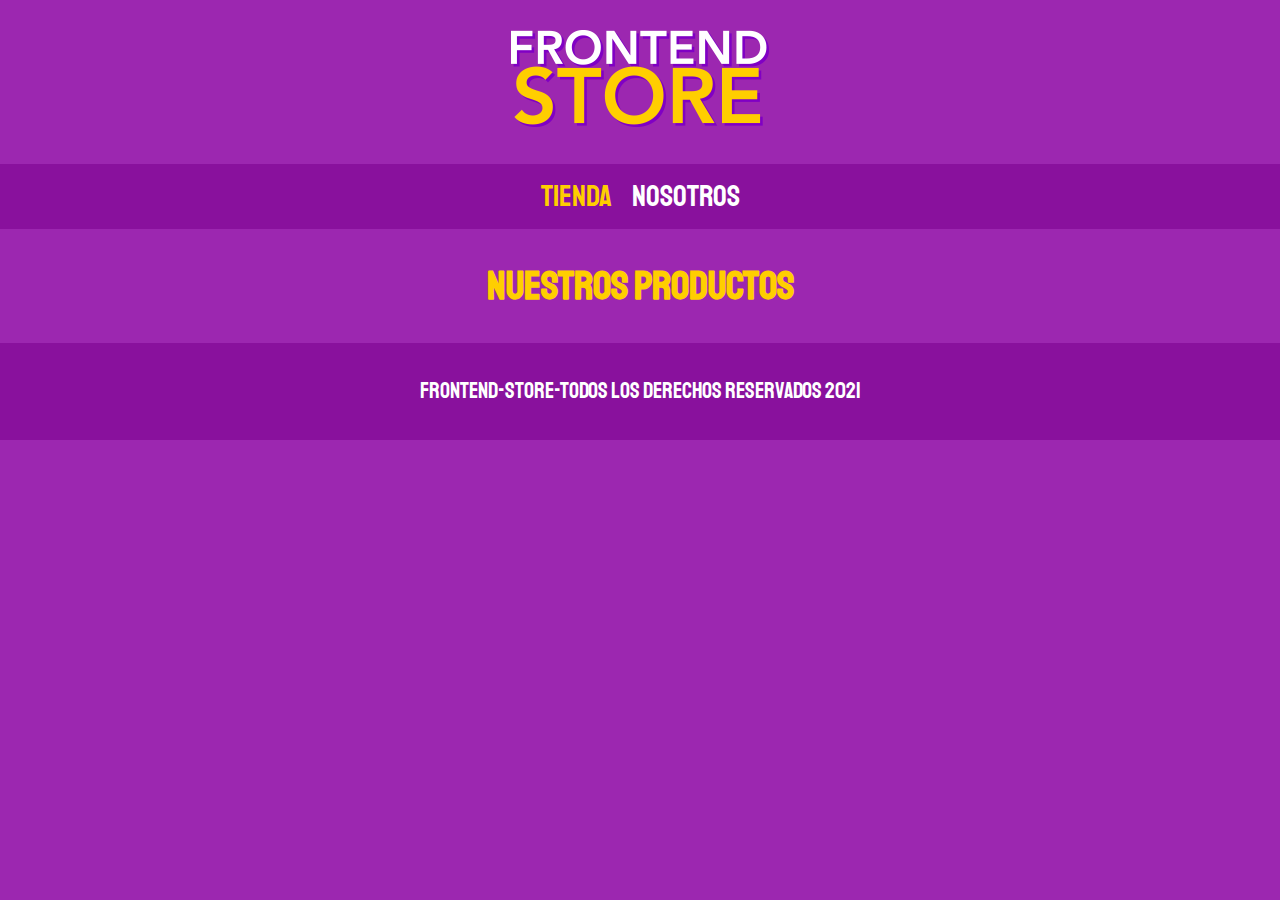
==== index.html @ c0000ae9 "Iniciio Proyecto Tienda_FrontEndt agrego archivos css html imagenes" ====
<!DOCTYPE html>
<html lang="en">
    <head>
        <meta charset="UTF-8" />
        <meta http-equiv="X-UA-Compatible" content="IE=edge" />
        <meta name="viewport" content="width=device-width, initial-scale=1.0" />
        <title>FrontEnd Store</title>
        <link rel="stylesheet" href="/css/normalize.css" />
        <link rel="preconnect" href="https://fonts.gstatic.com" />
        <link
            href="https://fonts.googleapis.com/css2?family=Staatliches&display=swap"
            rel="stylesheet"
        />
        <link rel="stylesheet" href="/css/style.css" />
    </head>
    <body>
        <header class="header">
            <a href="/index.html">
                <img class="header__logo" src="/img/logo.png" alt="logo" />
            </a>
        </header>
        <nav class="navegacion">
            <a
                class="navegacion__enlace navegacion__enlace--activo"
                href="/index.html"
                >Tienda</a
            >
            <a class="navegacion__enlace" href="/nosotros.html">Nosotros</a>
        </nav>
        <main class="contenedor">
            <h1>Nuestros Productos</h1>
        </main>

        <footer class="footer">
            <p class="footer__texto">
                FrontEnd-store-Todos los derechos reservados 2021
            </p>
        </footer>
    </body>
</html>
---- css/style.css ----
:root {
    --primario: #9c27b0;
    --primarioOscuro: #89119d;
    --secundario: #ffce00;
    --secundarioOscuro: rgb(233, 287, 2);
    --blanco: #fff;
    --negro: #000;

    --fuentePrincipal: "Staatliches", cursive;
}

html {
    box-sizing: border-box;
    font-size: 62.5%; /* Este valor convierte 10px en 1rem */
}
*,
*:before,
*:after {
    box-sizing: inherit;
}
/* Globales */
body {
    background-color: var(--primario);
    font-size: 1.6rem;
    line-height: 1.5;
}
p {
    font-size: 1.8;
    font-family: Arial, Helvetica, sans-serif;
    color: var(--blanco);
}
a {
    text-decoration: none;
}
img {
    max-width: 100%;
}
.contenedor {
    max-width: 120rem;
    margin: 0 auto;
}
h1,
h2,
h3 {
    text-align: center;
    color: var(--secundario);
    font-family: var(--fuentePrincipal);
}
h1 {
    font-size: 4rem;
}
h2 {
    font-size: 3.2rem;
}
h3 {
    font-size: 2.4rem;
}
/* Header */
.header {
    display: flex;
    justify-content: center;
}
.header__logo {
    margin: 3rem 0;
}
.navegacion {
    background-color: var(--primarioOscuro);
    padding: 1rem;
    display: flex;
    justify-content: center;
    gap: 2rem; /* Esta propiedad nos sirve para separar los elementos */
}
.navegacion__enlace {
    font-size: 3rem;
    color: var(--blanco);
    font-family: var(--fuentePrincipal);
}
.navegacion__enlace--activo,
.navegacion__enlace:hover {
    color: var(--secundario);
}
/* Footer */
.footer {
    background-color: var(--primarioOscuro);
    padding: 1rem;
    margin-top: 2rem;
}

.footer__texto {
    text-align: center;
    font-family: var(--fuentePrincipal);
    font-size: 2.2rem;
}
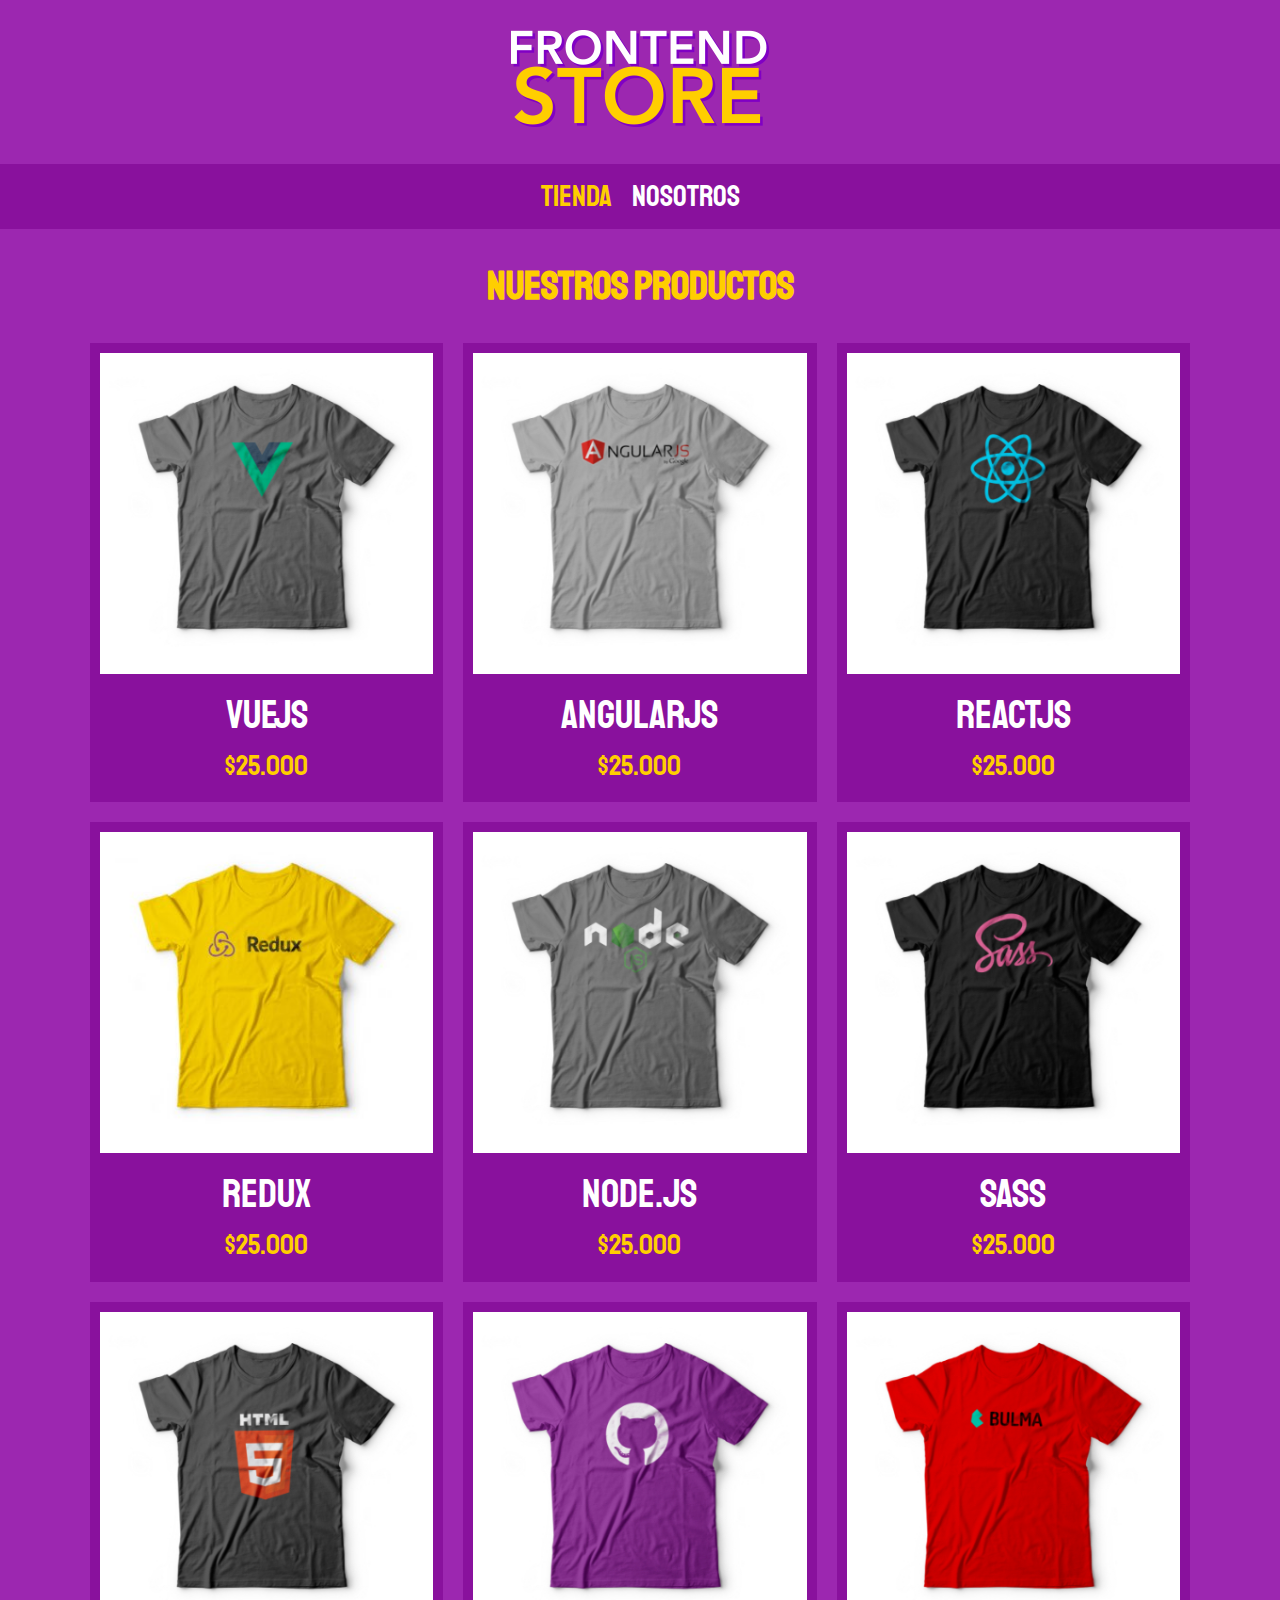
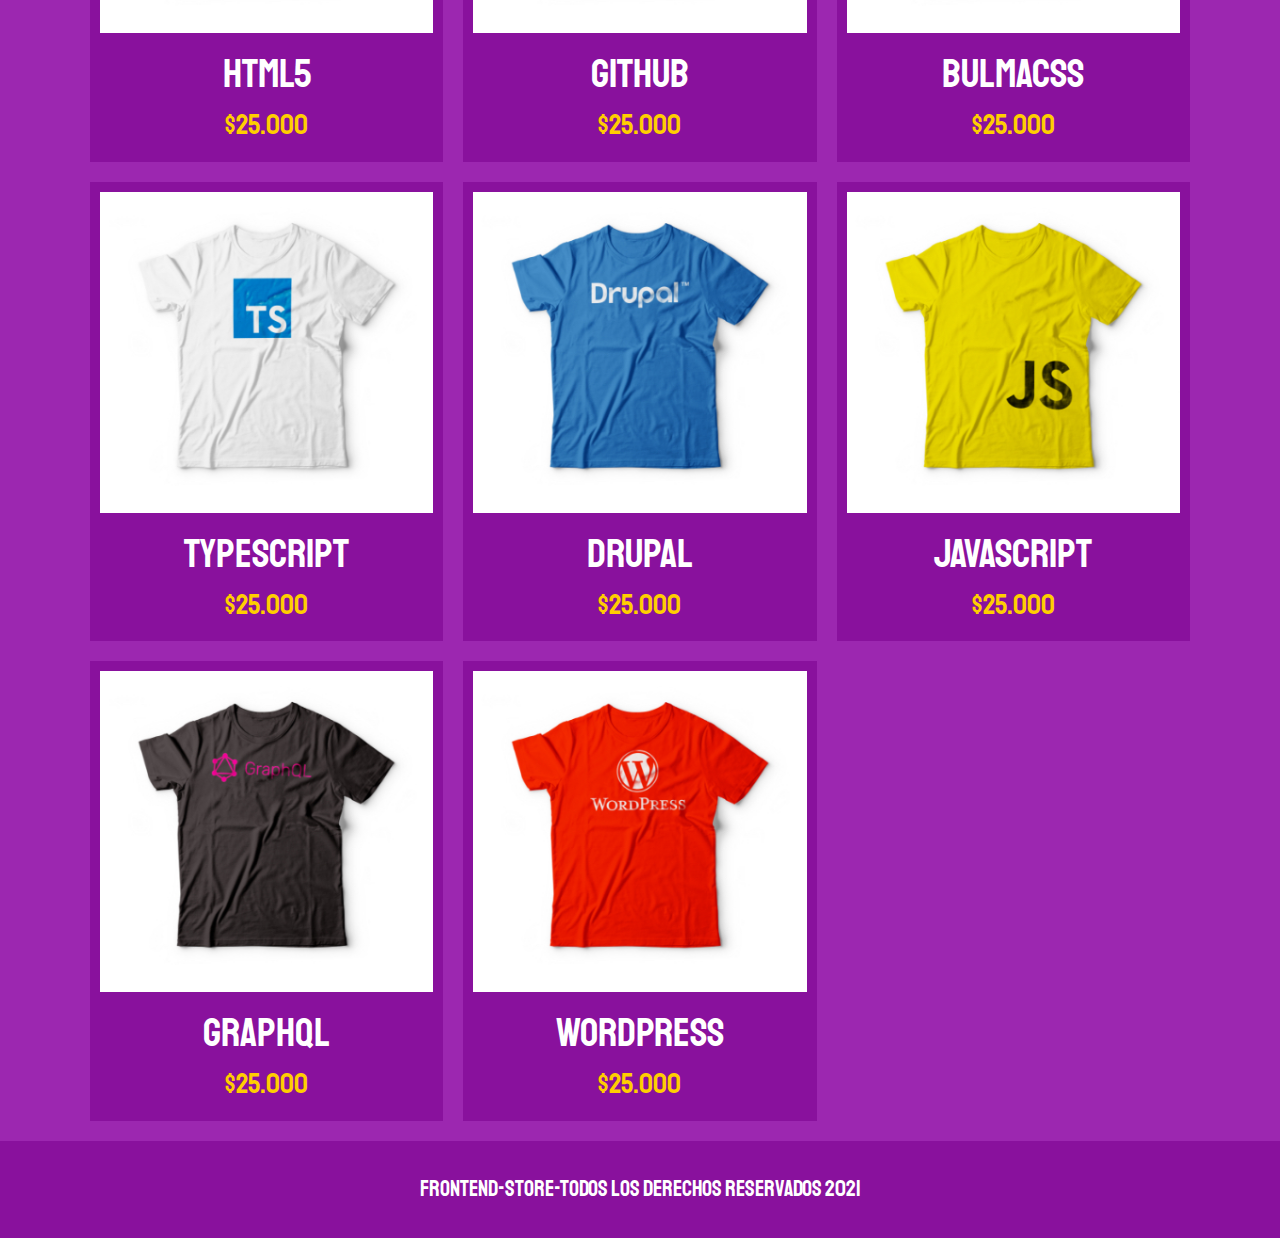
==== commit 0537f7f3: "Modifico index y css" ====
--- a/index.html
+++ b/index.html
@@ -29,6 +29,204 @@
         </nav>
         <main class="contenedor">
             <h1>Nuestros Productos</h1>
+            <div class="grid">
+                <div class="producto">
+                    <a href="/productos.html">
+                        <img
+                            class="producto__imagen"
+                            src="/img/1.jpg"
+                            alt="img-producto"
+                        />
+                    </a>
+                    <div class="producto__informacion">
+                        <p class="producto__nombre">VueJs</p>
+                        <p class="producto__precio">$25.000</p>
+                    </div>
+                </div>
+                <!-- fin contenedor producto -->
+                <div class="producto">
+                    <a href="/productos.html">
+                        <img
+                            class="producto__imagen"
+                            src="/img/2.jpg"
+                            alt="img-producto"
+                        />
+                    </a>
+                    <div class="producto__informacion">
+                        <p class="producto__nombre">AngularJs</p>
+                        <p class="producto__precio">$25.000</p>
+                    </div>
+                </div>
+                <!-- fin contenedor producto -->
+                <div class="producto">
+                    <a href="/productos.html">
+                        <img
+                            class="producto__imagen"
+                            src="/img/3.jpg"
+                            alt="img-producto"
+                        />
+                    </a>
+                    <div class="producto__informacion">
+                        <p class="producto__nombre">ReactJs</p>
+                        <p class="producto__precio">$25.000</p>
+                    </div>
+                </div>
+                <!-- fin contenedor producto -->
+                <div class="producto">
+                    <a href="/productos.html">
+                        <img
+                            class="producto__imagen"
+                            src="/img/4.jpg"
+                            alt="img-producto"
+                        />
+                    </a>
+                    <div class="producto__informacion">
+                        <p class="producto__nombre">Redux</p>
+                        <p class="producto__precio">$25.000</p>
+                    </div>
+                </div>
+                <!-- fin contenedor producto -->
+                <div class="producto">
+                    <a href="/productos.html">
+                        <img
+                            class="producto__imagen"
+                            src="/img/5.jpg"
+                            alt="img-producto"
+                        />
+                    </a>
+                    <div class="producto__informacion">
+                        <p class="producto__nombre">Node.Js</p>
+                        <p class="producto__precio">$25.000</p>
+                    </div>
+                </div>
+                <!-- fin contenedor producto -->
+                <div class="producto">
+                    <a href="/productos.html">
+                        <img
+                            class="producto__imagen"
+                            src="/img/6.jpg"
+                            alt="img-producto"
+                        />
+                    </a>
+                    <div class="producto__informacion">
+                        <p class="producto__nombre">SASS</p>
+                        <p class="producto__precio">$25.000</p>
+                    </div>
+                </div>
+                <!-- fin contenedor producto -->
+                <div class="producto">
+                    <a href="/productos.html">
+                        <img
+                            class="producto__imagen"
+                            src="/img/7.jpg"
+                            alt="img-producto"
+                        />
+                    </a>
+                    <div class="producto__informacion">
+                        <p class="producto__nombre">HTML5</p>
+                        <p class="producto__precio">$25.000</p>
+                    </div>
+                </div>
+                <!-- fin contenedor producto -->
+                <div class="producto">
+                    <a href="/productos.html">
+                        <img
+                            class="producto__imagen"
+                            src="/img/8.jpg"
+                            alt="img-producto"
+                        />
+                    </a>
+                    <div class="producto__informacion">
+                        <p class="producto__nombre">GitHub</p>
+                        <p class="producto__precio">$25.000</p>
+                    </div>
+                </div>
+                <!-- fin contenedor producto -->
+                <div class="producto">
+                    <a href="/productos.html">
+                        <img
+                            class="producto__imagen"
+                            src="/img/9.jpg"
+                            alt="img-producto"
+                        />
+                    </a>
+                    <div class="producto__informacion">
+                        <p class="producto__nombre">BulmaCSS</p>
+                        <p class="producto__precio">$25.000</p>
+                    </div>
+                </div>
+                <!-- fin contenedor producto -->
+                <div class="producto">
+                    <a href="/productos.html">
+                        <img
+                            class="producto__imagen"
+                            src="/img/10.jpg"
+                            alt="img-producto"
+                        />
+                    </a>
+                    <div class="producto__informacion">
+                        <p class="producto__nombre">TypeScript</p>
+                        <p class="producto__precio">$25.000</p>
+                    </div>
+                </div>
+                <!-- fin contenedor producto -->
+                <div class="producto">
+                    <a href="/productos.html">
+                        <img
+                            class="producto__imagen"
+                            src="/img/11.jpg"
+                            alt="img-producto"
+                        />
+                    </a>
+                    <div class="producto__informacion">
+                        <p class="producto__nombre">Drupal</p>
+                        <p class="producto__precio">$25.000</p>
+                    </div>
+                </div>
+                <!-- fin contenedor producto -->
+                <div class="producto">
+                    <a href="/productos.html">
+                        <img
+                            class="producto__imagen"
+                            src="/img/12.jpg"
+                            alt="img-producto"
+                        />
+                    </a>
+                    <div class="producto__informacion">
+                        <p class="producto__nombre">JavaScript</p>
+                        <p class="producto__precio">$25.000</p>
+                    </div>
+                </div>
+                <!-- fin contenedor producto -->
+                <div class="producto">
+                    <a href="/productos.html">
+                        <img
+                            class="producto__imagen"
+                            src="/img/13.jpg"
+                            alt="img-producto"
+                        />
+                    </a>
+                    <div class="producto__informacion">
+                        <p class="producto__nombre">GraphQL</p>
+                        <p class="producto__precio">$25.000</p>
+                    </div>
+                </div>
+                <!-- fin contenedor producto -->
+                <div class="producto">
+                    <a href="/productos.html">
+                        <img
+                            class="producto__imagen"
+                            src="/img/14.jpg"
+                            alt="img-producto"
+                        />
+                    </a>
+                    <div class="producto__informacion">
+                        <p class="producto__nombre">WordPress</p>
+                        <p class="producto__precio">$25.000</p>
+                    </div>
+                </div>
+                <!-- fin contenedor producto -->
+            </div>
         </main>
 
         <footer class="footer">
--- a/css/style.css
+++ b/css/style.css
@@ -36,7 +36,7 @@
     max-width: 100%;
 }
 .contenedor {
-    max-width: 120rem;
+    max-width: 110rem;
     margin: 0 auto;
 }
 h1,
@@ -80,12 +80,48 @@
     color: var(--secundario);
 }
 /* Footer */
+
+/* Contenido Principal */
+.grid {
+    display: grid;
+    grid-template-columns: repeat(2, 1fr);
+    gap: 2rem;
+}
+@media (min-width: 768px) {
+    .grid {
+        grid-template-columns: repeat(3, 1fr);
+    }
+}
+.producto {
+    background-color: var(--primarioOscuro);
+    padding: 1rem;
+}
+.producto__imagen {
+    /* width: 100%; */
+}
+.producto__informacion {
+    text-align: center;
+}
+.producto__nombre {
+    font-size: 4rem;
+}
+.producto__precio {
+    color: var(--secundario);
+    font-size: 2.8rem;
+}
+.producto__nombre,
+.producto__precio {
+    font-family: var(--fuentePrincipal);
+    margin: 1rem;
+    line-height: 1.2;
+}
+/* footer */
+
 .footer {
     background-color: var(--primarioOscuro);
     padding: 1rem;
     margin-top: 2rem;
 }
-
 .footer__texto {
     text-align: center;
     font-family: var(--fuentePrincipal);
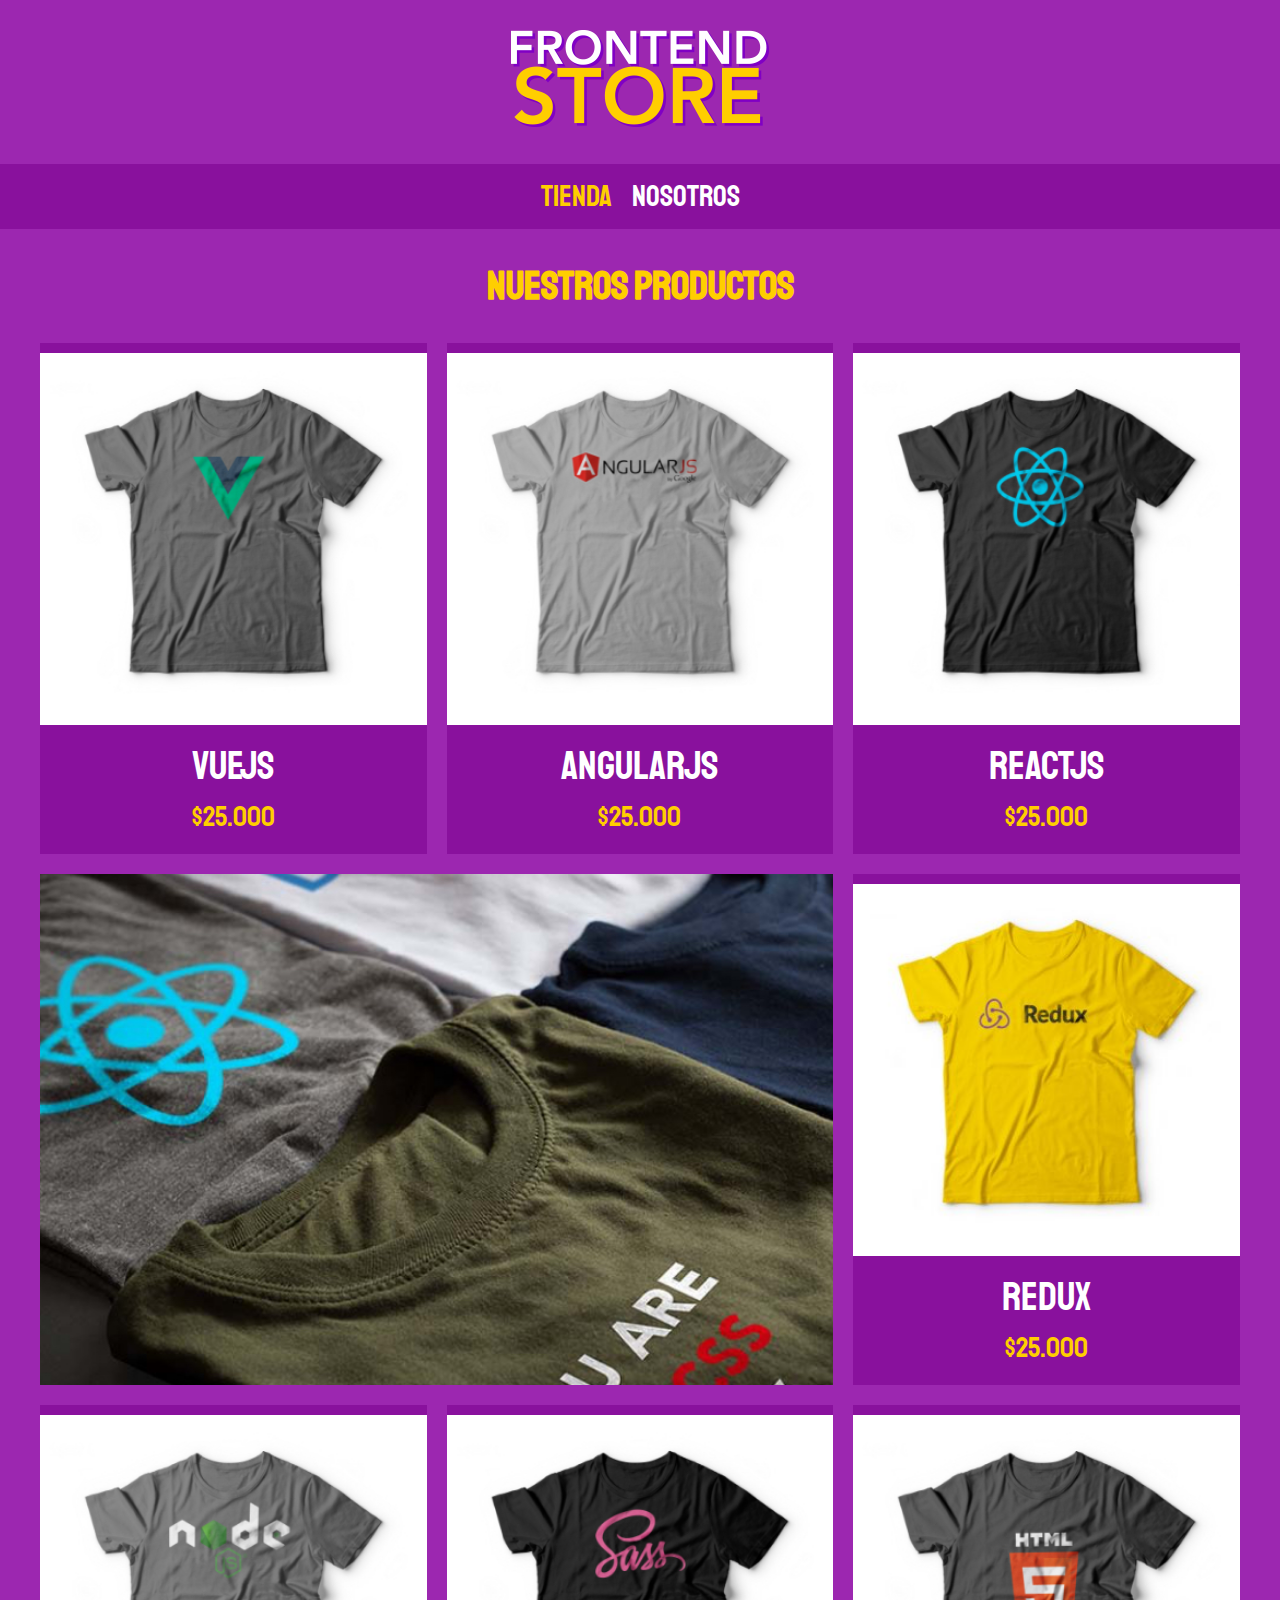
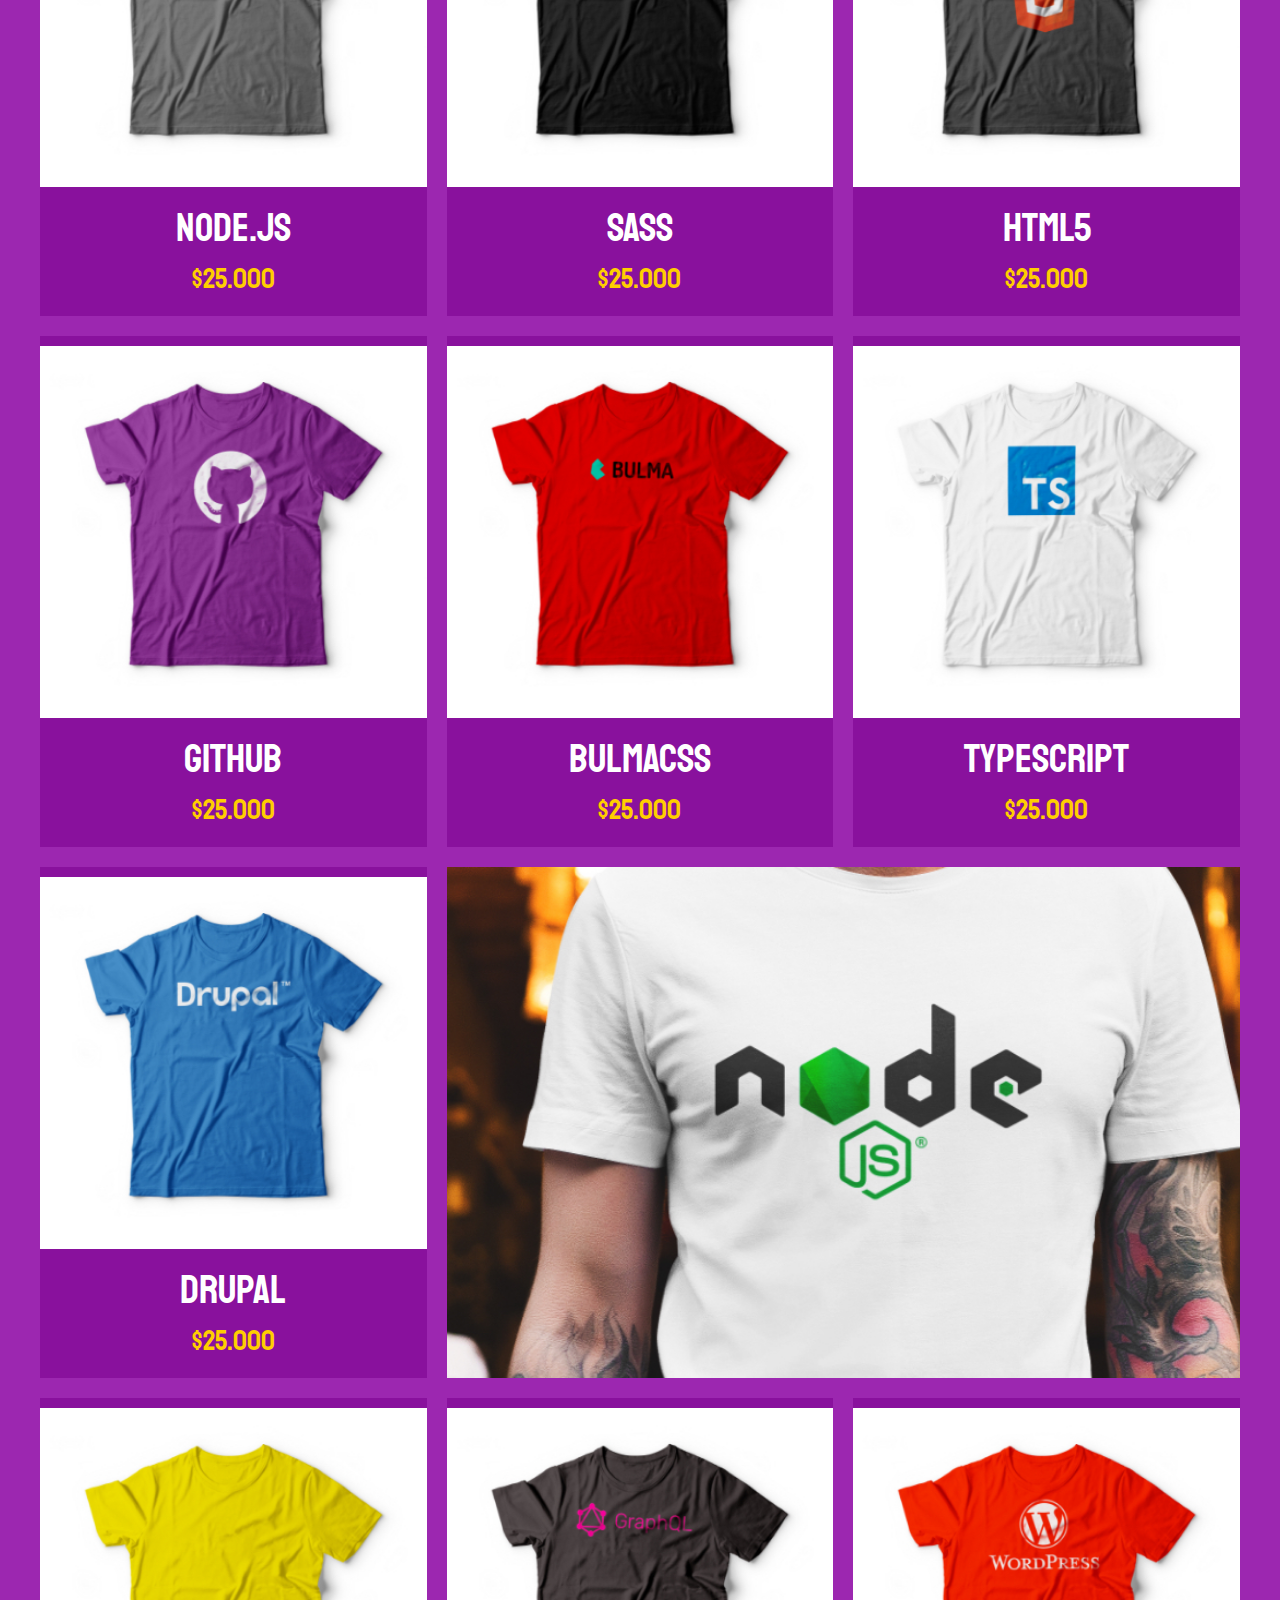
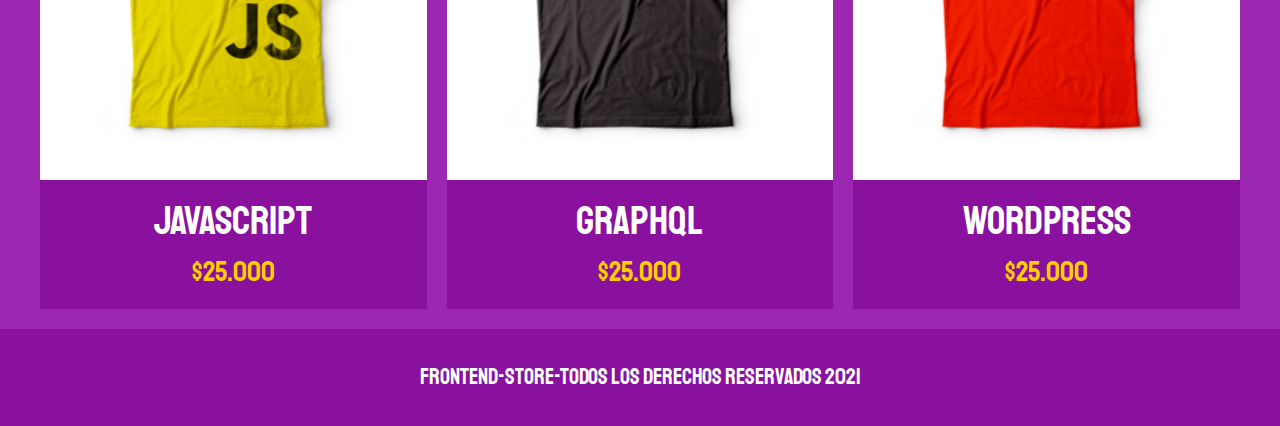
==== commit 452767dc: "Agrego 2 imagenes en contenido principal" ====
--- a/index.html
+++ b/index.html
@@ -226,7 +226,9 @@
                     </div>
                 </div>
                 <!-- fin contenedor producto -->
-            </div>
+                <div class="grafico grafico--camisas"></div>
+                <div class="grafico grafico--node"></div>
+            </div><!--Fin contenedor grid  -->
         </main>
 
         <footer class="footer">
--- a/css/style.css
+++ b/css/style.css
@@ -23,6 +23,7 @@
     background-color: var(--primario);
     font-size: 1.6rem;
     line-height: 1.5;
+    box-sizing: border-box;
 }
 p {
     font-size: 1.8;
@@ -36,7 +37,7 @@
     max-width: 100%;
 }
 .contenedor {
-    max-width: 110rem;
+    max-width: 120rem;
     margin: 0 auto;
 }
 h1,
@@ -65,7 +66,7 @@
 }
 .navegacion {
     background-color: var(--primarioOscuro);
-    padding: 1rem;
+    padding: 1rem 0;
     display: flex;
     justify-content: center;
     gap: 2rem; /* Esta propiedad nos sirve para separar los elementos */
@@ -85,7 +86,8 @@
 .grid {
     display: grid;
     grid-template-columns: repeat(2, 1fr);
-    gap: 2rem;
+    column-gap: 2rem;
+    row-gap: 2rem;
 }
 @media (min-width: 768px) {
     .grid {
@@ -94,13 +96,10 @@
 }
 .producto {
     background-color: var(--primarioOscuro);
-    padding: 1rem;
+    padding: 1rem 0;
 }
 .producto__imagen {
-    /* width: 100%; */
-}
-.producto__informacion {
-    text-align: center;
+    width: 100%;
 }
 .producto__nombre {
     font-size: 4rem;
@@ -112,14 +111,39 @@
 .producto__nombre,
 .producto__precio {
     font-family: var(--fuentePrincipal);
-    margin: 1rem;
+    margin: 1rem 0;
     line-height: 1.2;
+    text-align: center;
+}
+/* Graficos */
+.grafico {
+    min-height: 30rem;
+    background-repeat: no-repeat;
+    background-size: cover;
+}
+.grafico--camisas {
+    grid-row: 2 / 3;
+    grid-column: 1 / 3;
+    background-image: url(../img/grafico1.jpg);
+}
+.grafico--node {
+    background-image: url(../img/grafico2.jpg);
+    grid-row: 8 / 9;
+    grid-column: 1 / 3;
+}
+
+@media (min-width: 768px) {
+    .grafico--node {
+        grid-row: 5 / 6;
+        grid-column: 2 / 4;
+        background-image: url(../img/grafico2.jpg);
+    }
 }
 /* footer */
 
 .footer {
     background-color: var(--primarioOscuro);
-    padding: 1rem;
+    padding: 1rem 0;
     margin-top: 2rem;
 }
 .footer__texto {
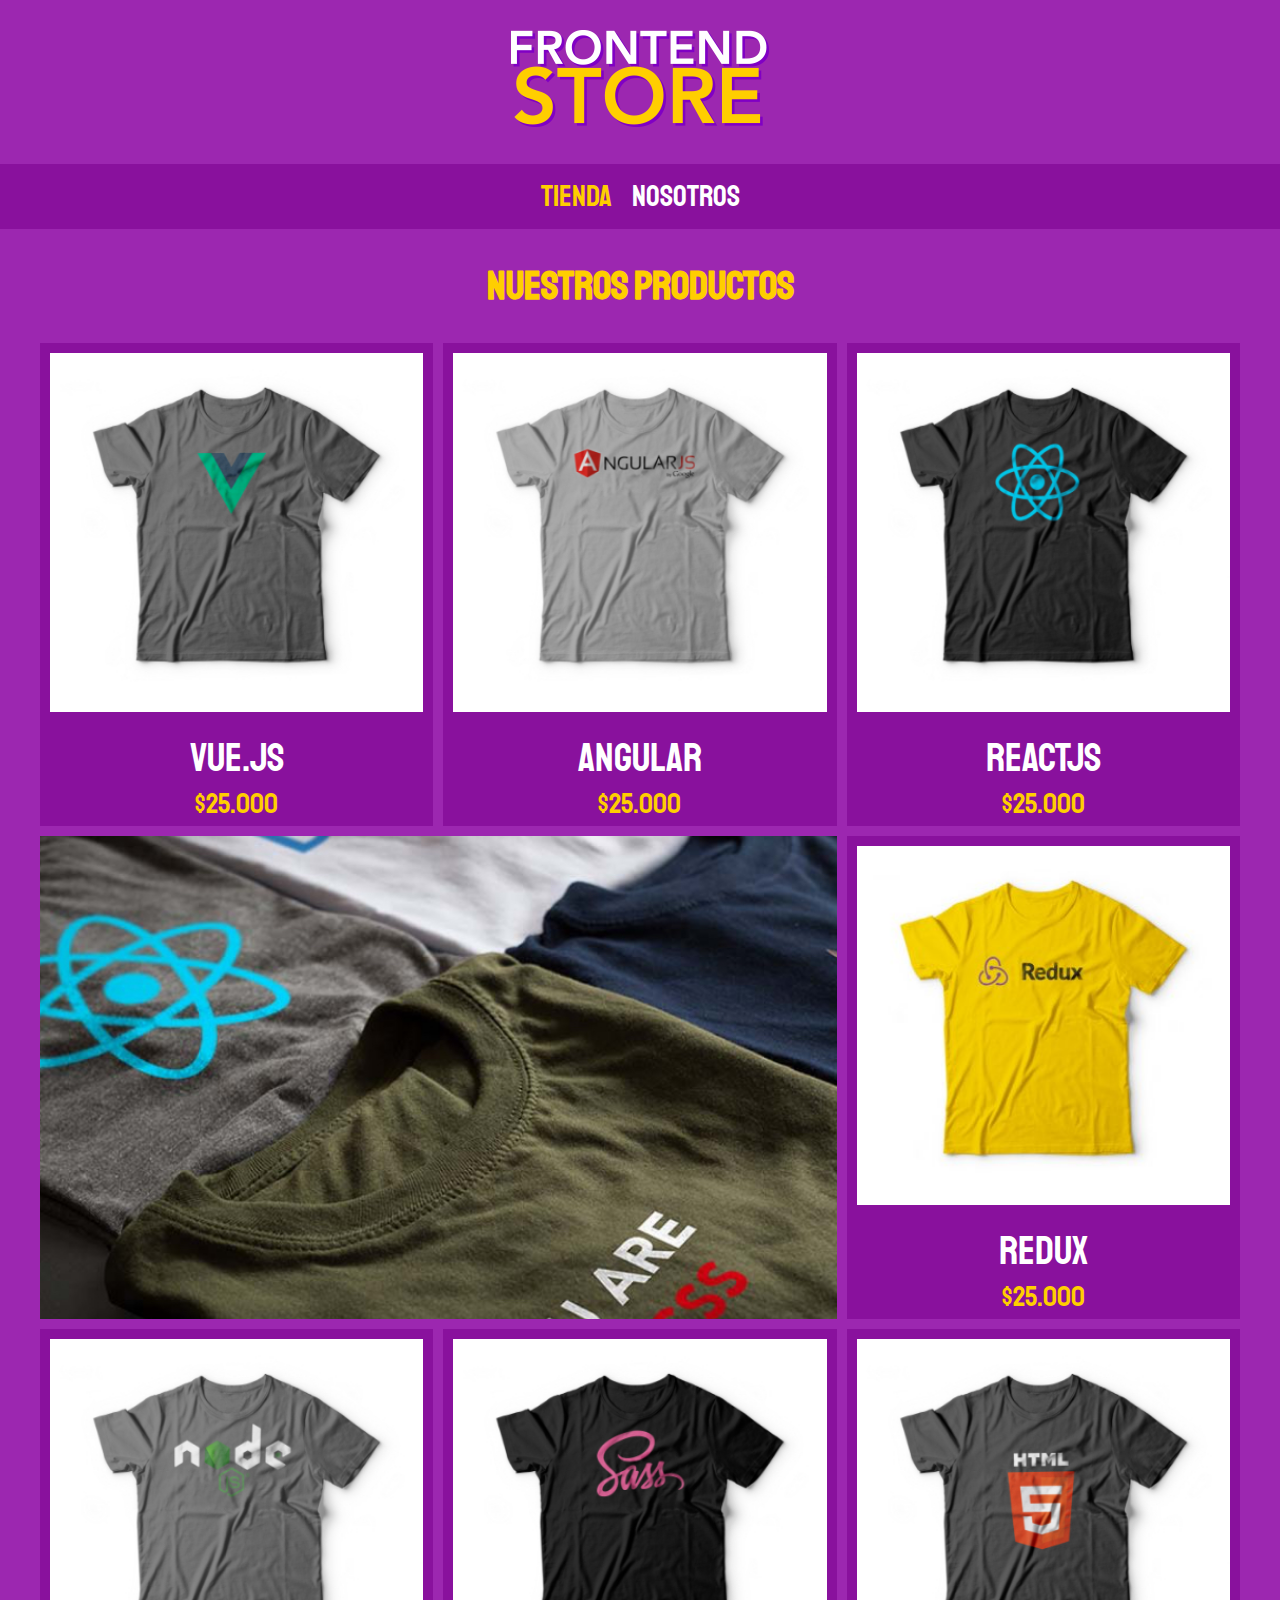
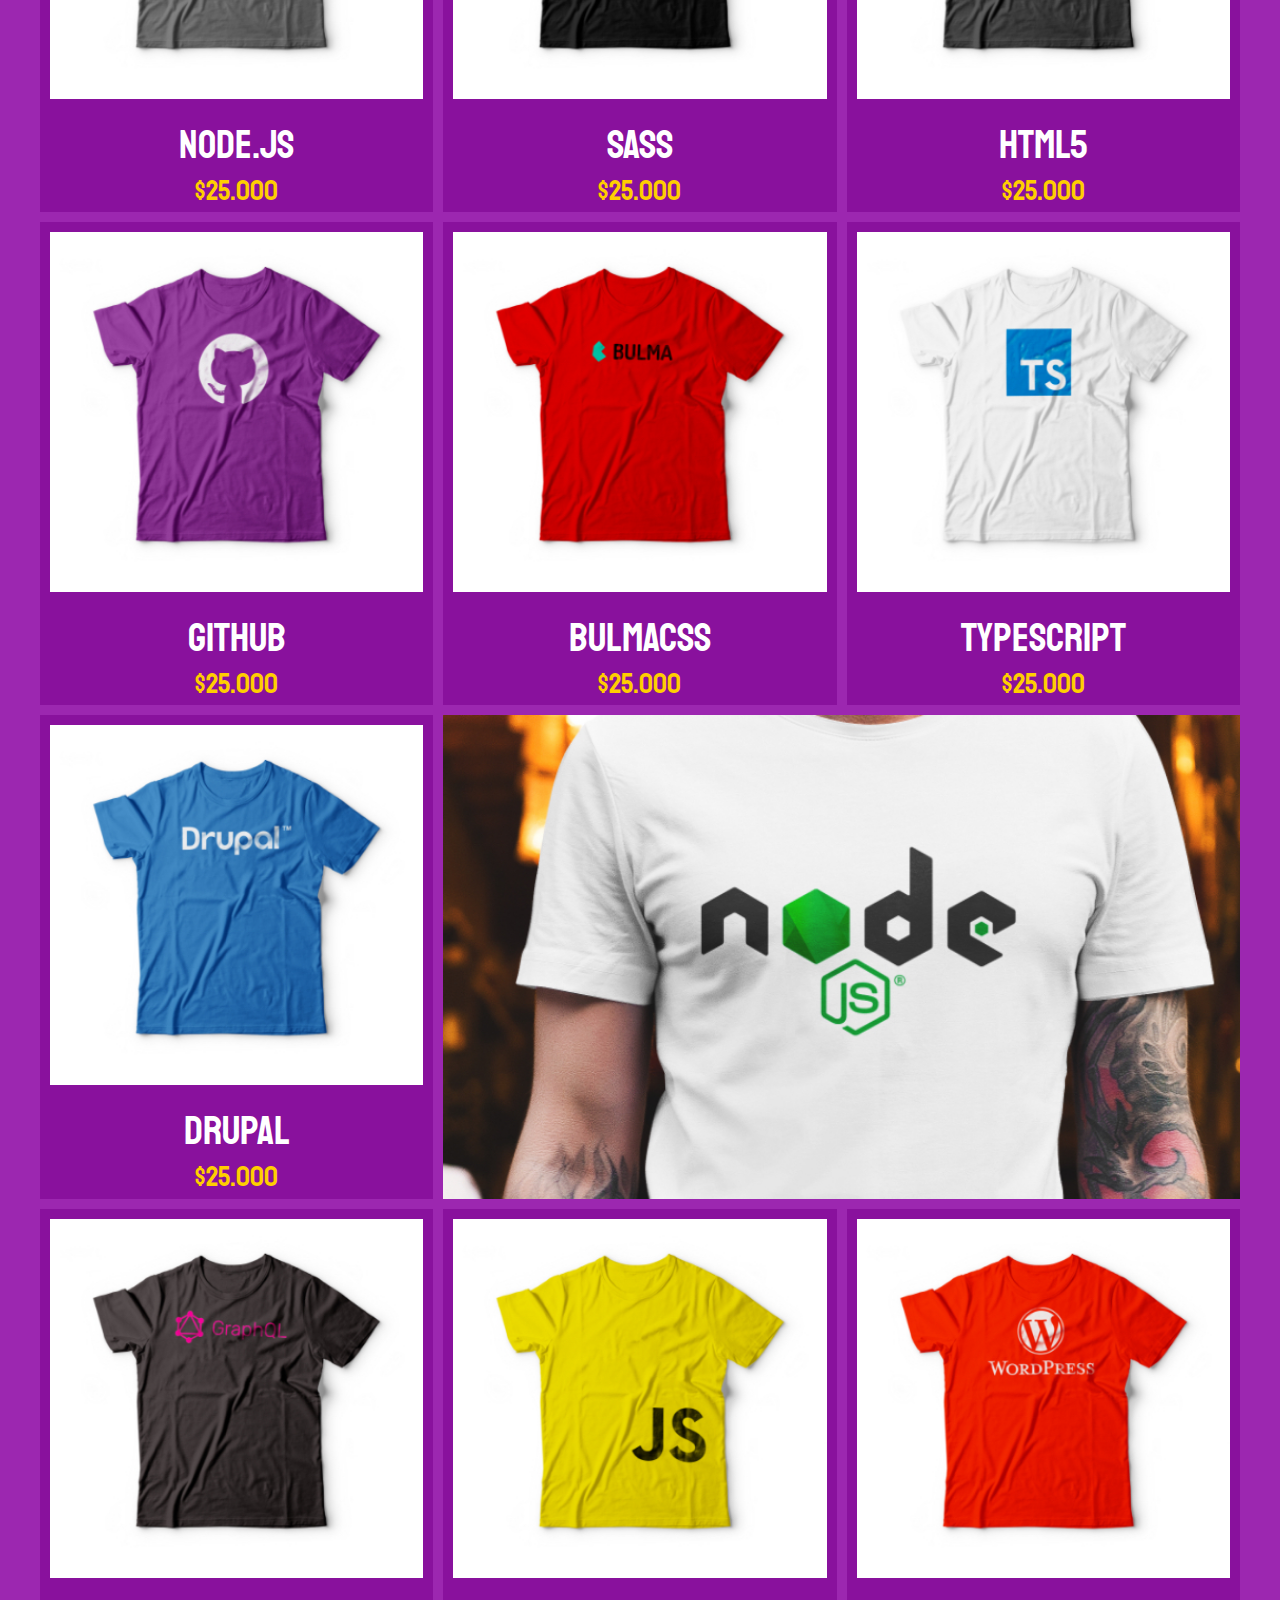
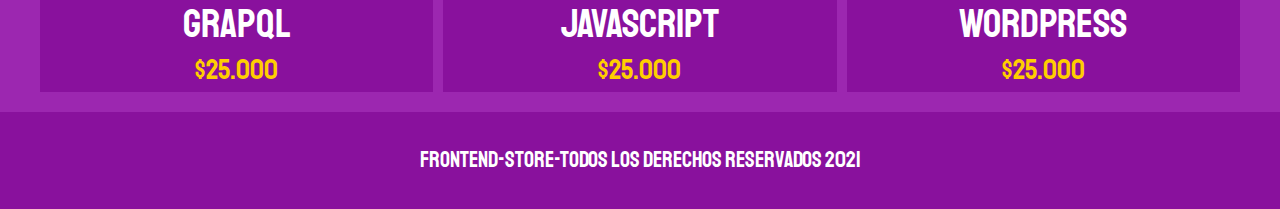
==== commit 2158bfb1: "Modifico los estilos" ====
--- a/index.html
+++ b/index.html
@@ -39,7 +39,7 @@
                         />
                     </a>
                     <div class="producto__informacion">
-                        <p class="producto__nombre">VueJs</p>
+                        <p class="producto__nombre">Vue.Js</p>
                         <p class="producto__precio">$25.000</p>
                     </div>
                 </div>
@@ -53,7 +53,7 @@
                         />
                     </a>
                     <div class="producto__informacion">
-                        <p class="producto__nombre">AngularJs</p>
+                        <p class="producto__nombre">Angular</p>
                         <p class="producto__precio">$25.000</p>
                     </div>
                 </div>
@@ -188,26 +188,26 @@
                     <a href="/productos.html">
                         <img
                             class="producto__imagen"
+                            src="/img/13.jpg"
+                            alt="img-producto"
+                        />
+                    </a>
+                    <div class="producto__informacion">
+                        <p class="producto__nombre">GrapQL</p>
+                        <p class="producto__precio">$25.000</p>
+                    </div>
+                </div>
+                <!-- fin contenedor producto -->
+                <div class="producto">
+                    <a href="/productos.html">
+                        <img
+                            class="producto__imagen"
                             src="/img/12.jpg"
                             alt="img-producto"
                         />
                     </a>
                     <div class="producto__informacion">
                         <p class="producto__nombre">JavaScript</p>
-                        <p class="producto__precio">$25.000</p>
-                    </div>
-                </div>
-                <!-- fin contenedor producto -->
-                <div class="producto">
-                    <a href="/productos.html">
-                        <img
-                            class="producto__imagen"
-                            src="/img/13.jpg"
-                            alt="img-producto"
-                        />
-                    </a>
-                    <div class="producto__informacion">
-                        <p class="producto__nombre">GraphQL</p>
                         <p class="producto__precio">$25.000</p>
                     </div>
                 </div>
@@ -228,7 +228,8 @@
                 <!-- fin contenedor producto -->
                 <div class="grafico grafico--camisas"></div>
                 <div class="grafico grafico--node"></div>
-            </div><!--Fin contenedor grid  -->
+            </div>
+            <!--Fin contenedor grid  -->
         </main>
 
         <footer class="footer">
--- a/css/style.css
+++ b/css/style.css
@@ -86,8 +86,7 @@
 .grid {
     display: grid;
     grid-template-columns: repeat(2, 1fr);
-    column-gap: 2rem;
-    row-gap: 2rem;
+    gap: 1rem;
 }
 @media (min-width: 768px) {
     .grid {
@@ -96,9 +95,9 @@
 }
 .producto {
     background-color: var(--primarioOscuro);
-    padding: 1rem 0;
 }
 .producto__imagen {
+    padding: 1rem;
     width: 100%;
 }
 .producto__nombre {
@@ -111,7 +110,7 @@
 .producto__nombre,
 .producto__precio {
     font-family: var(--fuentePrincipal);
-    margin: 1rem 0;
+    margin: 0.5rem;
     line-height: 1.2;
     text-align: center;
 }
